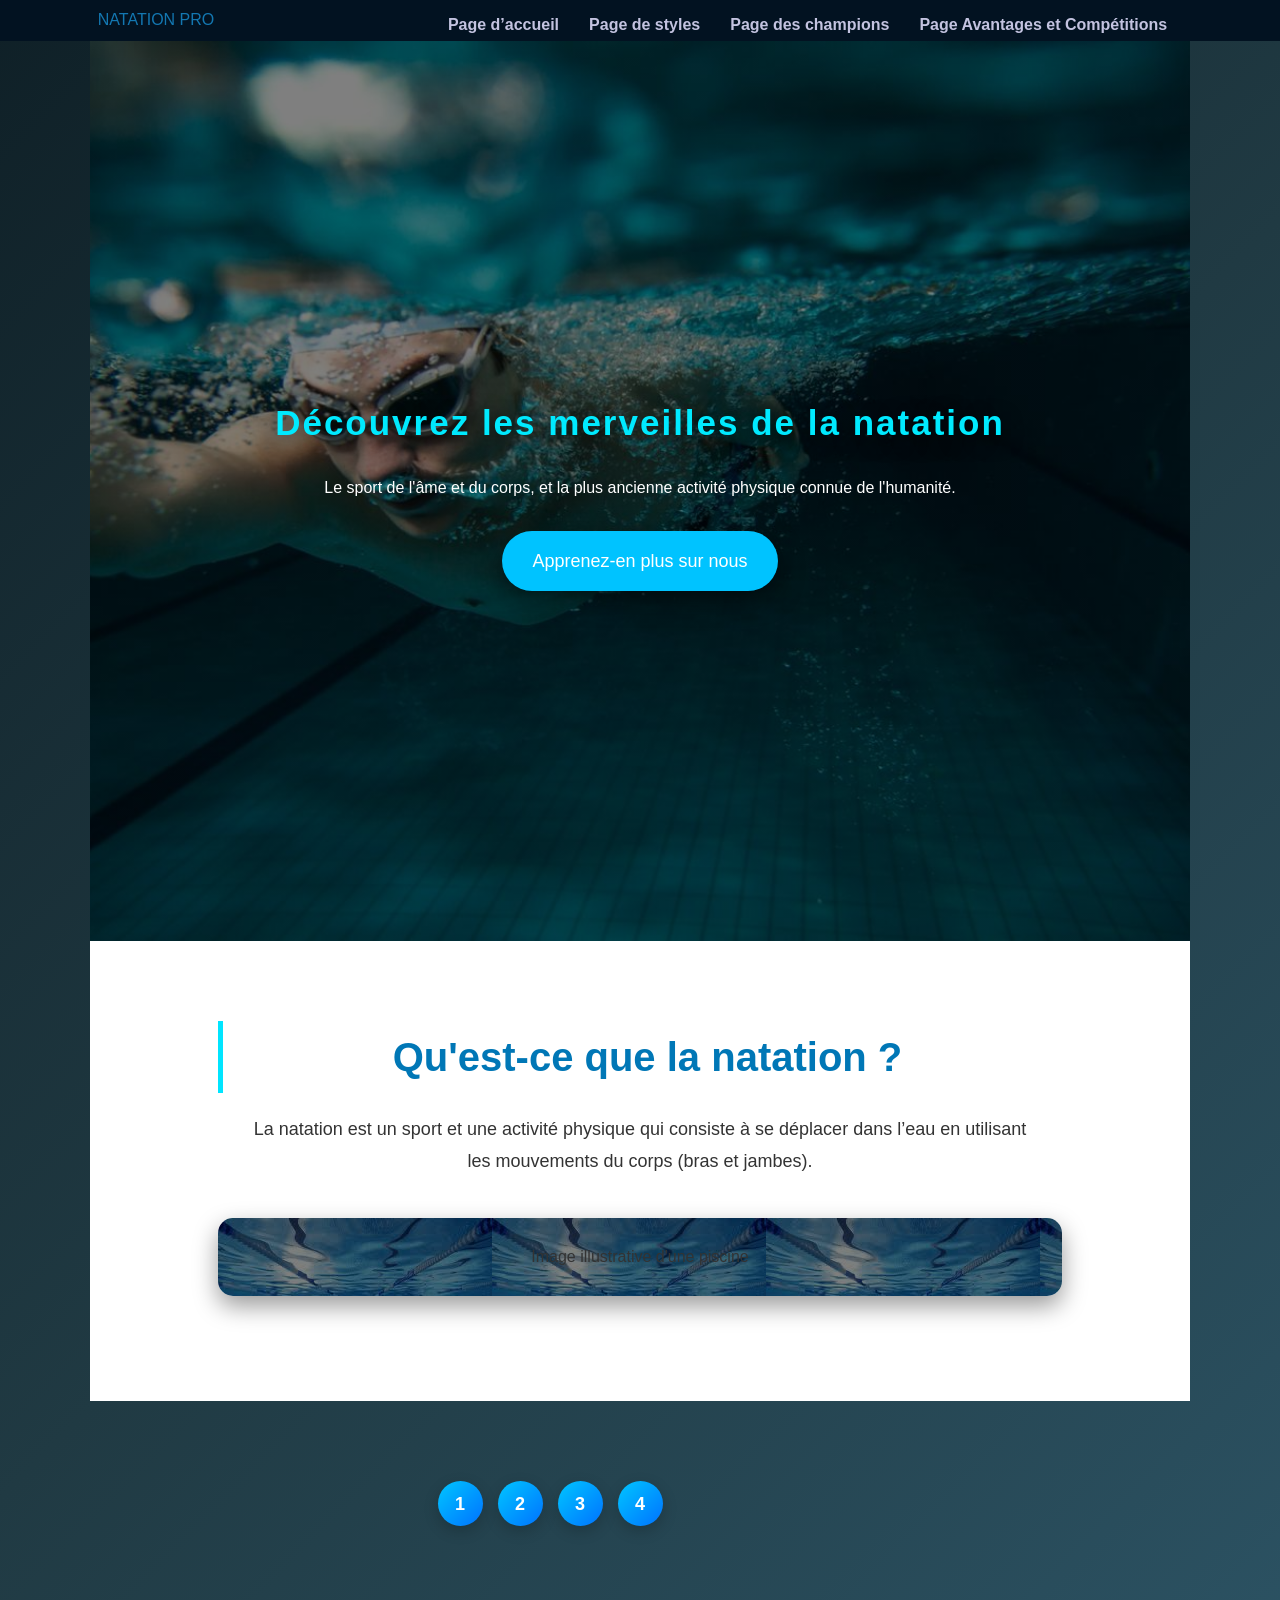
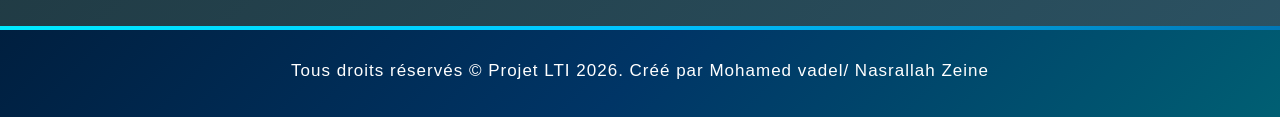
==== index.html @ 052004b8 "Add files via upload" ====
<!DOCTYPE html>
<html lang="fr">
<head>
    <meta charset="UTF-8">
    <meta name="viewport" content="width=device-width, initial-scale=1.0">
    <title>LE MONDE DE LA NATATION</title>
    <link rel="stylesheet" href="style.css">
</head>
<body>
    <header>
      <nav>
         <div class="logo">NATATION PRO</div>
          <ul>
             <li><a href="index.html"> Page d’accueil</a></li>
             <li><a href="styles.html">Page de styles </a></li>
             <li><a href="champions.html">Page des champions</a></li>
             <li><a href="benefits.html">Page Avantages et Compétitions </a> </li>
          </ul>
      </nav>
    </header>
  <Main>
    <Section class="hero" >
        <H1>
            Découvrez les merveilles de la natation
        </H1>
        <P>Le sport de l'âme et du corps, et la plus ancienne activité physique connue de l'humanité.</P>
        <a href="#about" class="btn">Apprenez-en plus sur nous</a>
    </Section>
    <section id="about" class="conten ">
        <h2>
            Qu'est-ce que la natation ?
        </h2>
        <P>
              La natation est un sport et une activité physique qui consiste à se déplacer dans l’eau en utilisant les mouvements du corps (bras et jambes).
        </p>
          <DIv img src="IMAGE/0.jpeg" class="img"> Image illustrative d'une piscine</DIv>
          
          
    </section>
  </Main>
  <section class="bt">
    <a  href="index.html" class="b">1</a>
    <a  href="styles.html" class="b">2</a>
    <a  href="champions.html" class="b">3</a>
    <a  href="benefits.html" class="b">4</a>
  </section>
    <footer>
        <p>Tous droits réservés © Projet LTI 2026. Créé par Mohamed vadel/ Nasrallah Zeine</p>
    </footer>
</body>
</html>
---- style.css ----
body {
    font-family: Arial, sans-serif;
    margin: 0;
    padding: 0%;
    line-height: 1.6;
    background-color: rgb(227, 232, 237);
}
header {
    background-color:rgb(2, 18, 33);
    color: #1377b1;
    padding: 1px; ;
}
nav {
    display:flex;
    justify-content: space-around ;
    align-items:center ;
}
nav ul{
    list-style: none;
    display: flex;
}
nav ul li{
    margin:0 15px;
}
nav ul li a{
    color:rgb(195, 195, 224) ;
    text-decoration: none;
    font-weight: bold ;

}
nav ul li a.active{
    border-bottom: 2px solid wheat;
}




.hero{
    height:100vh;
    display:flex;
    flex-direction:column;
    justify-content:center;
    align-items:center;
    text-align:center;
    padding:20px;
    background:linear-gradient(rgba(0,0,0,0.5),rgba(0,0,0,0.5)),
    url("IMAGE/1.jpeg");
    background-size:cover;
    background-position:center;
}


.hero h1{
    font-size:55px;
    margin-bottom:20px;
    color:#00eaff;
    text-shadow:0 5px 20px rgba(0,0,0,0.7);
}


.hero p{
    font-size:20px;
    max-width:700px;
    margin-bottom:30px;
    line-height:1.7;
}


.btn{
    background:#00c3ff;
    color:white;
    padding:14px 30px;
    font-size:18px;
    border-radius:30px;
    text-decoration:none;
    transition:0.4s;
    box-shadow:0 8px 25px rgba(0,0,0,0.5);
}

.btn:hover{
    background:#008ecf;
    transform:translateY(-4px);
}

.conten{
    padding:80px 10%;
    background:white;
    color:#333;
    text-align:center;
}


.conten h2{
    font-size:40px;
    margin-bottom:20px;
    color:#0077b6;
}


.conten p{
    font-size:18px;
    max-width:800px;
    margin:auto;
    line-height:1.8;
}


.img{
    margin-top:40px;
    background:linear-gradient(rgba(0,0,0,0.5),rgba(0,0,0,0.5)),
    url("IMAGE/0.jpeg");

}

.img img{
    width:70%;
    border-radius:15px;
    box-shadow:0 15px 40px rgba(0,0,0,0.3);
    transition:0.4s;
}

.img img:hover{
    transform:scale(1.05);
}


.hero h1{
    font-size:35px;
}

.hero p{
    font-size:16px;
}

.img img{
    width:100%;
}



body {
    margin: 0;
    padding: 0;
    font-family: Arial, Helvetica, sans-serif;
    background: linear-gradient(to right, #e0f7fa, #ffffff);
}
    .med{
    background-image: linear-gradient(rgba(0,0,0,0.5), rgba(0,0,0,0.5)), url(IMAGE/2.png);
    background-size: cover;
    height: 400px;
    display: flex;
    flex-direction: column;
    justify-content: center;
    align-items: center;
    color: white;
    text-align: center;
    }
    



.papillon {
    display: flex;
    justify-content: center;
    align-items: center;
    padding: 60px 20px;
}


.papillon div {
    background: white;
    max-width: 800px;
    padding: 30px;
    border-radius: 15px;
    box-shadow: 0 10px 30px rgba(0, 0, 0, 0.1);
    text-align: center;
    transition: transform 0.3s ease;
}


.papillon div:hover {
    transform: translateY(-5px);
}


.papillon h2 {
    color: #0077b6;
    font-size: 28px;
    margin-bottom: 15px;
}


.papillon ul {
    list-style: none;
    padding: 0;
    margin: 0;
}


.papillon p {
    font-size: 16px;
    line-height: 1.8;
    color: #444;
    margin-bottom: 20px;
}


.papillon video {
    width: 100%;
    max-width: 500px;
    border-radius: 12px;
    box-shadow: 0 8px 20px rgba(0, 0, 0, 0.15);
}


.dos {
    display: flex;
    justify-content: center;
    align-items: center;
    padding: 60px 20px;
}


.dos div {
    background: white;
    max-width: 800px;
    padding: 30px;
    border-radius: 15px;
    box-shadow: 0 10px 30px rgba(0, 0, 0, 0.1);
    text-align: center;
    transition: transform 0.3s ease;
}


.dos div:hover {
    transform: translateY(-5px);
}


.dos h2 {
    color: #0077b6;
    font-size: 28px;
    margin-bottom: 15px;
}


.dos ul {
    list-style: none;
    padding: 0;
    margin: 0;
}


.dos p {
    font-size: 16px;
    line-height: 1.8;
    color: #444;
    margin-bottom: 20px;
}


.dos video {
    width: 100%;
    max-width: 500px;
    border-radius: 12px;
    box-shadow: 0 8px 20px rgba(0, 0, 0, 0.15);
}


.brasse {
    display: flex;
    justify-content: center;
    align-items: center;
    padding: 60px 20px;
}

.brasse div {
    background: white;
    max-width: 800px;
    padding: 30px;
    border-radius: 15px;
    box-shadow: 0 10px 30px rgba(0, 0, 0, 0.1);
    text-align: center;
    transition: transform 0.3s ease;
}


.brasse div:hover {
    transform: translateY(-5px);
}


.brasse h2 {
    color: #276e94;
    font-size: 28px;
    margin-bottom: 15px;
}


.brasse ul {
    list-style: none;
    padding: 0;
    margin: 0;
}


.brasse p {
    font-size: 16px;
    line-height: 1.8;
    color: #444;
    margin-bottom: 20px;
}


.brasse video {
    width: 100%;
    max-width: 500px;
    border-radius: 12px;
    box-shadow: 0 8px 20px rgba(0, 0, 0, 0.15);
}



/* إعدادات عامة */
* {
    margin: 0;
    padding: 0;
    box-sizing: border-box;
    font-family: Arial, Helvetica, sans-serif;
}

body {
    background: linear-gradient(to right, #0f2027, #203a43, #2c5364);
    color: white;
    line-height: 1.8;
}


.cha {
    text-align: center;
    padding: 40px 0;
}

.cha h1 {
    font-size: 40px;
    letter-spacing: 2px;
    text-transform: uppercase;
    color: #00e5ff;
}


.cham {
    width: 90%;
    margin: auto;
    padding-bottom: 50px;
}

.cham ul {
    list-style: none;
}

.cham li {
    background: rgba(255, 255, 255, 0.1);
    margin: 30px 0;
    padding: 25px;
    border-radius: 15px;
    backdrop-filter: blur(10px);
    transition: 0.4s;
    box-shadow: 0 10px 25px rgba(0,0,0,0.4);
}

.cham li:hover {
    transform: scale(1.03);
}

.cham h1 {
    color: #ffd700;
    margin-bottom: 15px;
    font-size: 26px;
}

.cham img {
    width: 100%;
    max-width: 300px;
    margin-top: 15px;
    border-radius: 10px;
    display: block;
}

body{
    font-family: Arial, Helvetica, sans-serif;
    background: linear-gradient(135deg,#0f2027,#203a43,#2c5364);
    margin:0;
    padding:0;
    color:white;
}


section{
    width:90%;
    max-width:1100px;
    margin:auto;
    padding:40px 20px;
}


h1{
    text-align:center;
    font-size:40px;
    margin-bottom:20px;
    color:#00e5ff;
    letter-spacing:2px;
}

h2{
    color:#00c3ff;
    border-left:5px solid #00e5ff;
    padding-left:10px;
}


section div{
    background:rgba(255,255,255,0.08);
    padding:25px;
    margin:25px 0;
    border-radius:15px;
    backdrop-filter: blur(10px);
    box-shadow:0 10px 25px rgba(0,0,0,0.4);
    transition:0.4s;
}


section div:hover{
    transform:translateY(-8px);
    box-shadow:0 20px 40px rgba(0,0,0,0.6);
}

p{
    line-height:1.8;
    font-size:17px;
}


ul,ol{
    margin-top:10px;
    padding-left:25px;
}

li{
    margin:10px 0;
    font-size:16px;
}


lh{
    font-weight:bold;
    color:#00e5ff;
    display:block;
    margin-bottom:10px;
    font-size:18px;
}


li::marker{
    color:#00e5ff;
}

.contact{
    margin-top:40px;
}

table{
    width:100%;
    background:rgba(255,255,255,0.1);
    padding:20px;
    border-radius:10px;
}

td{
    padding:10px;
}

input, textarea{
    width:100%;
    padding:10px;
    border:none;
    border-radius:6px;
    outline:none;
}

textarea{
    height:100px;
}

button{
    background:#00c3ff;
    color:white;
    padding:10px 20px;
    border:none;
    border-radius:6px;
    cursor:pointer;
    font-size:16px;
}

button:hover{
    background:#0099cc;
}

.bt{
    display: flex;
    justify-content: center;
    align-items: center;
    gap: 15px;
    margin: 40px 0;
    flex-wrap: wrap;
}

.bt .b{
    width: 45px;
    height: 45px;
    background: linear-gradient(135deg,#00c6ff,#0072ff);
    color: white;
    text-decoration: none;
    font-size: 18px;
    font-weight: bold;
    border-radius: 50%;
    display: flex;
    align-items: center;
    justify-content: center;
    transition: 0.3s;
    box-shadow: 0 5px 15px rgba(0,0,0,0.2);
}

.bt .b:hover{
    transform: translateY(-5px) scale(1.1);
    background: linear-gradient(135deg,#ff512f,#dd2476);
    box-shadow: 0 10px 25px rgba(0,0,0,0.3);
}

.bt .b.active{
    background: linear-gradient(135deg,#00ff87,#60efff);
    color: #000;
}




footer{
    background: linear-gradient(135deg,#001f3f,#003566,#005f73);
    color:white;
    text-align:center;
    padding:30px 20px;
    font-size:16px;
    position:relative;
    margin-top:60px;
}

footer::before{
    content:"";
    position:absolute;
    top:0;
    left:0;
    width:100%;
    height:4px;
    background:linear-gradient(90deg,#00eaff,#00c3ff,#0077b6);
}

footer p{
    margin:0;
    letter-spacing:1px;
    line-height:1.8;
}

footer p:hover{
    color:#00eaff;
    transition:0.3s;
}


@media (max-width:768px){

footer{
    padding:25px 15px;
    font-size:14px;
}

footer p{
    line-height:1.6;
}

}
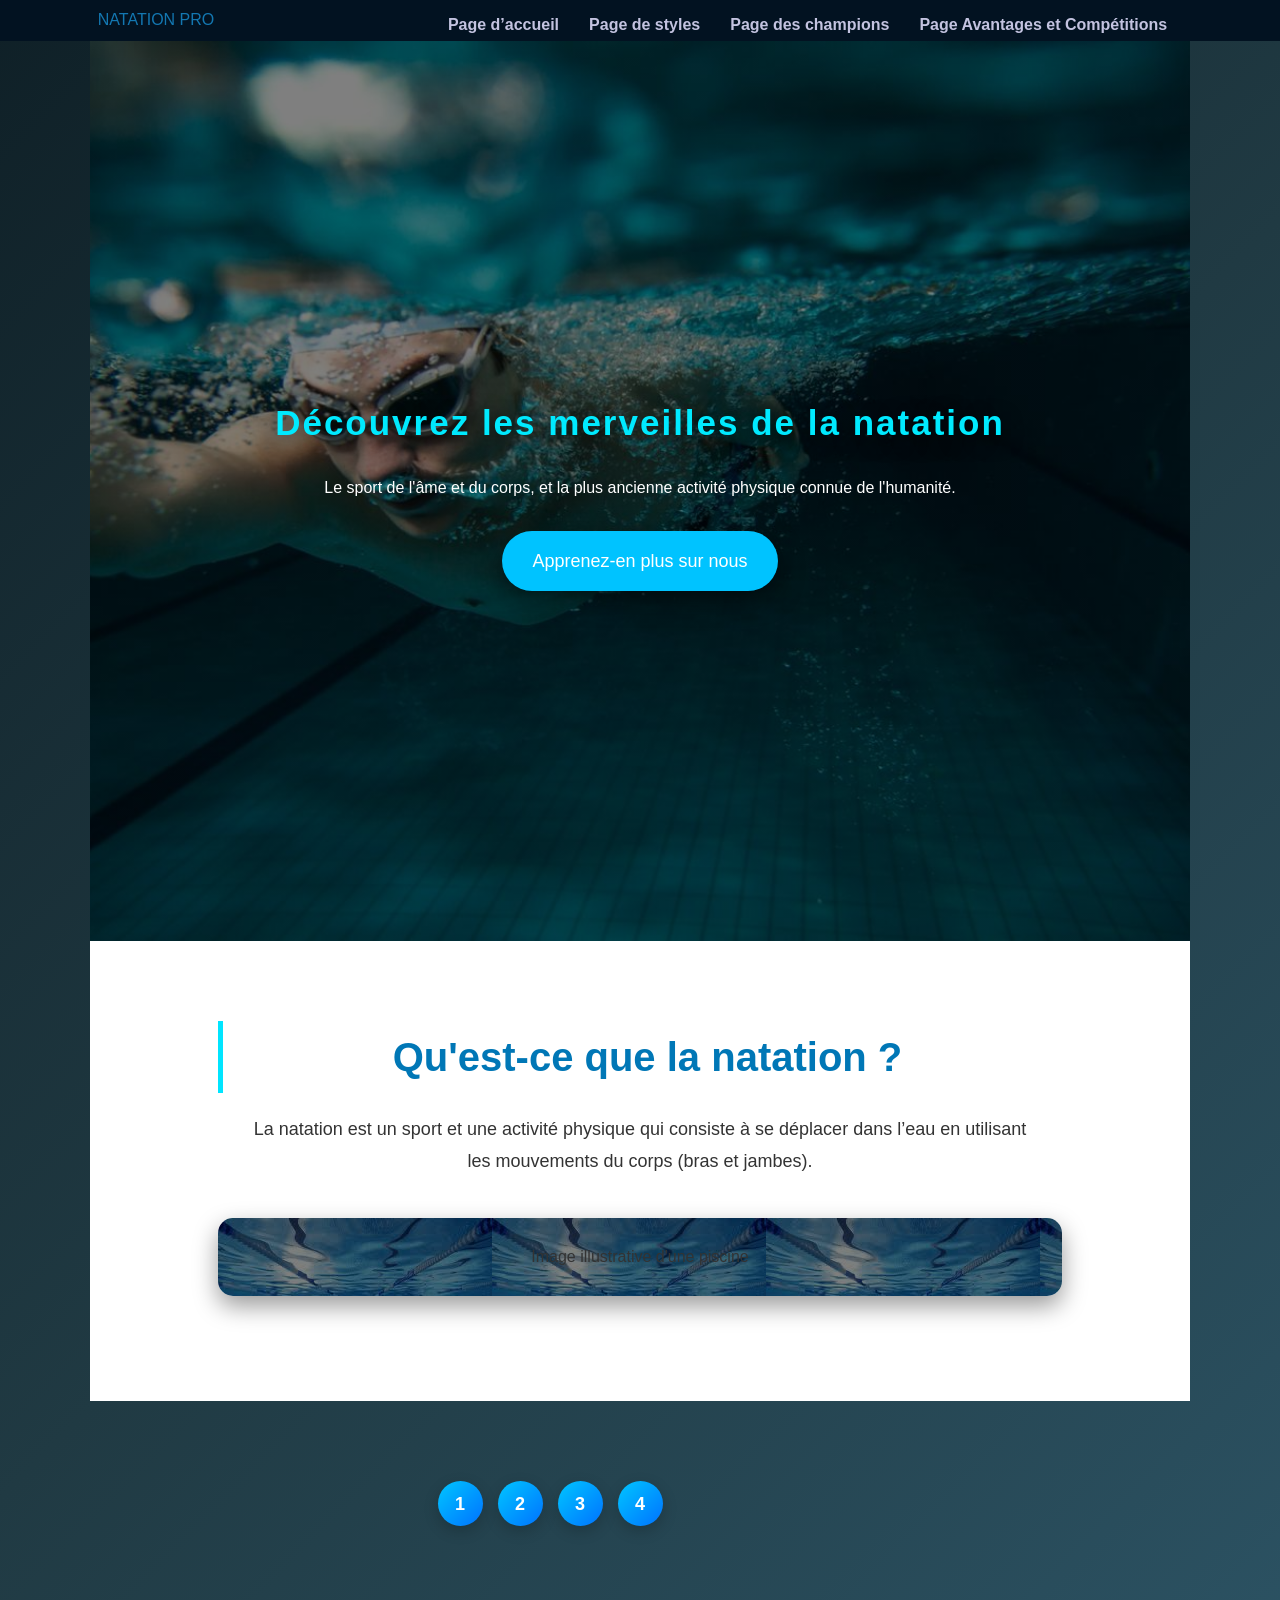
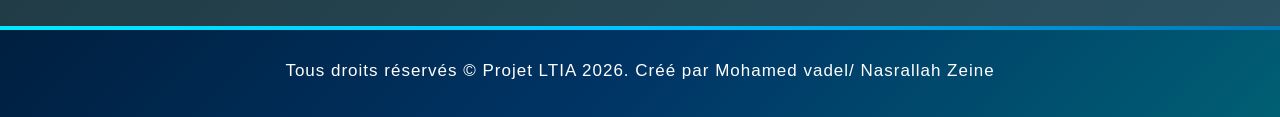
==== commit 77f2cfad: "Fix HTML formatting and structure" ====
--- a/index.html
+++ b/index.html
@@ -45,7 +45,8 @@
     <a  href="benefits.html" class="b">4</a>
   </section>
     <footer>
-        <p>Tous droits réservés © Projet LTI 2026. Créé par Mohamed vadel/ Nasrallah Zeine</p>
+        <p>Tous droits réservés © Projet LTIA 2026. Créé par Mohamed vadel/ Nasrallah Zeine</p>
     </footer>
 </body>
-</html>+
+</html>
--- a/style.css
+++ b/style.css
@@ -579,6 +579,76 @@
 
 @media (max-width:768px){
 
+nav{
+    flex-direction: column;
+}
+
+nav ul{
+    flex-direction: column;
+    text-align: center;
+}
+
+nav ul li{
+    margin:10px 0;
+}
+
+.hero{
+    height:auto;
+    padding:60px 20px;
+}
+
+.hero h1{
+    font-size:28px;
+}
+
+.hero p{
+    font-size:15px;
+}
+
+.btn{
+    padding:12px 22px;
+    font-size:16px;
+}
+
+.conten{
+    padding:40px 20px;
+}
+
+.conten h2{
+    font-size:28px;
+}
+
+.img img{
+    width:100%;
+}
+
+.papillon,
+.dos,
+.brasse{
+    padding:40px 10px;
+}
+
+.papillon div,
+.dos div,
+.brasse div{
+    padding:20px;
+}
+
+.cham li{
+    padding:18px;
+}
+
+h1{
+    font-size:28px;
+}
+
+h2{
+    font-size:22px;
+}
+
+}
+@media (max-width:768px){
+
 footer{
     padding:25px 15px;
     font-size:14px;
@@ -588,4 +658,5 @@
     line-height:1.6;
 }
 
-}+
+}
